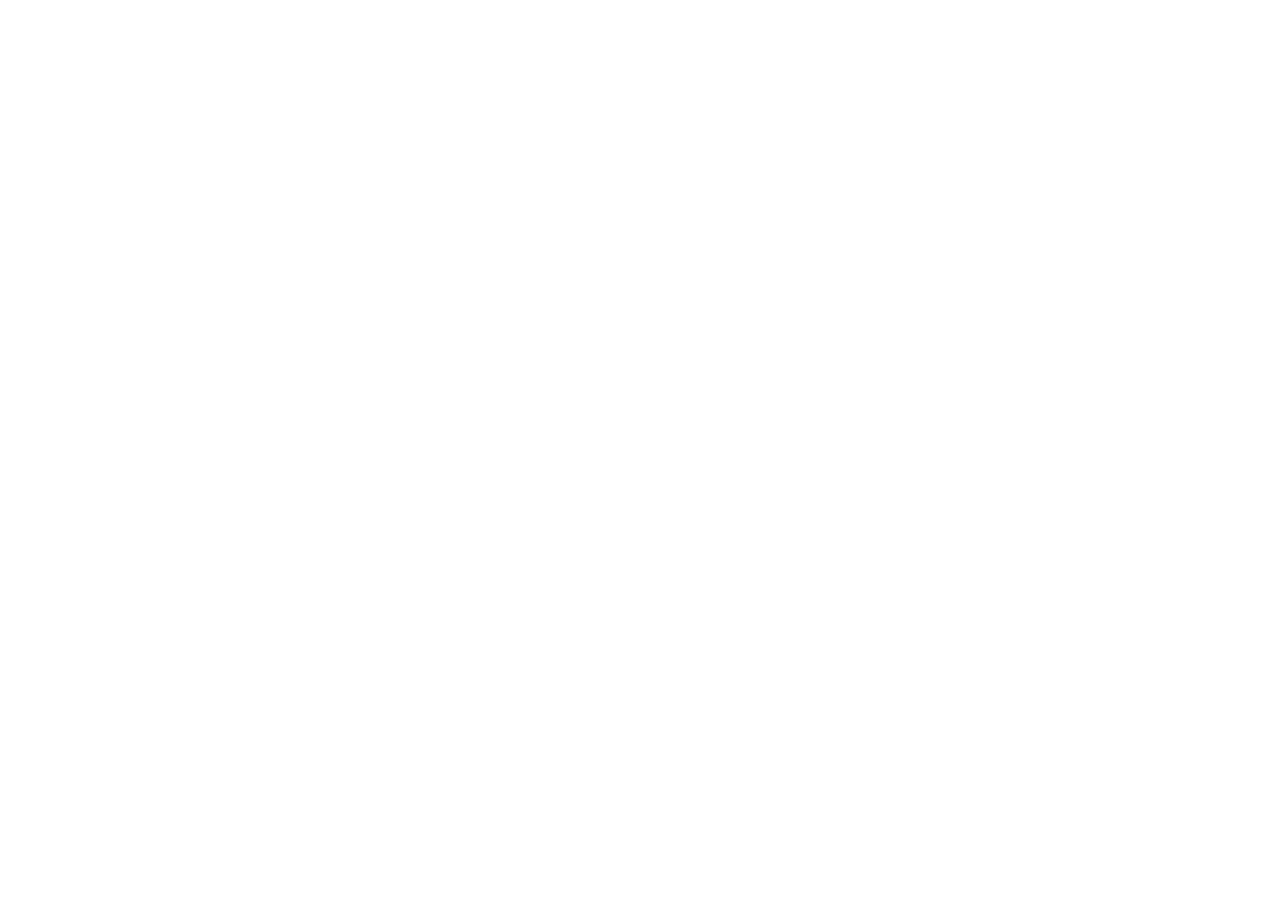
==== index.html @ 71a2346d "first commit" ====
<!DOCTYPE html>
<html lang="en">
<head>
    <meta charset="UTF-8">
    <meta name="viewport" content="width=device-width, initial-scale=1.0">
    <title>Student Management System</title>
</head>
<body>
    
</body>
</html>
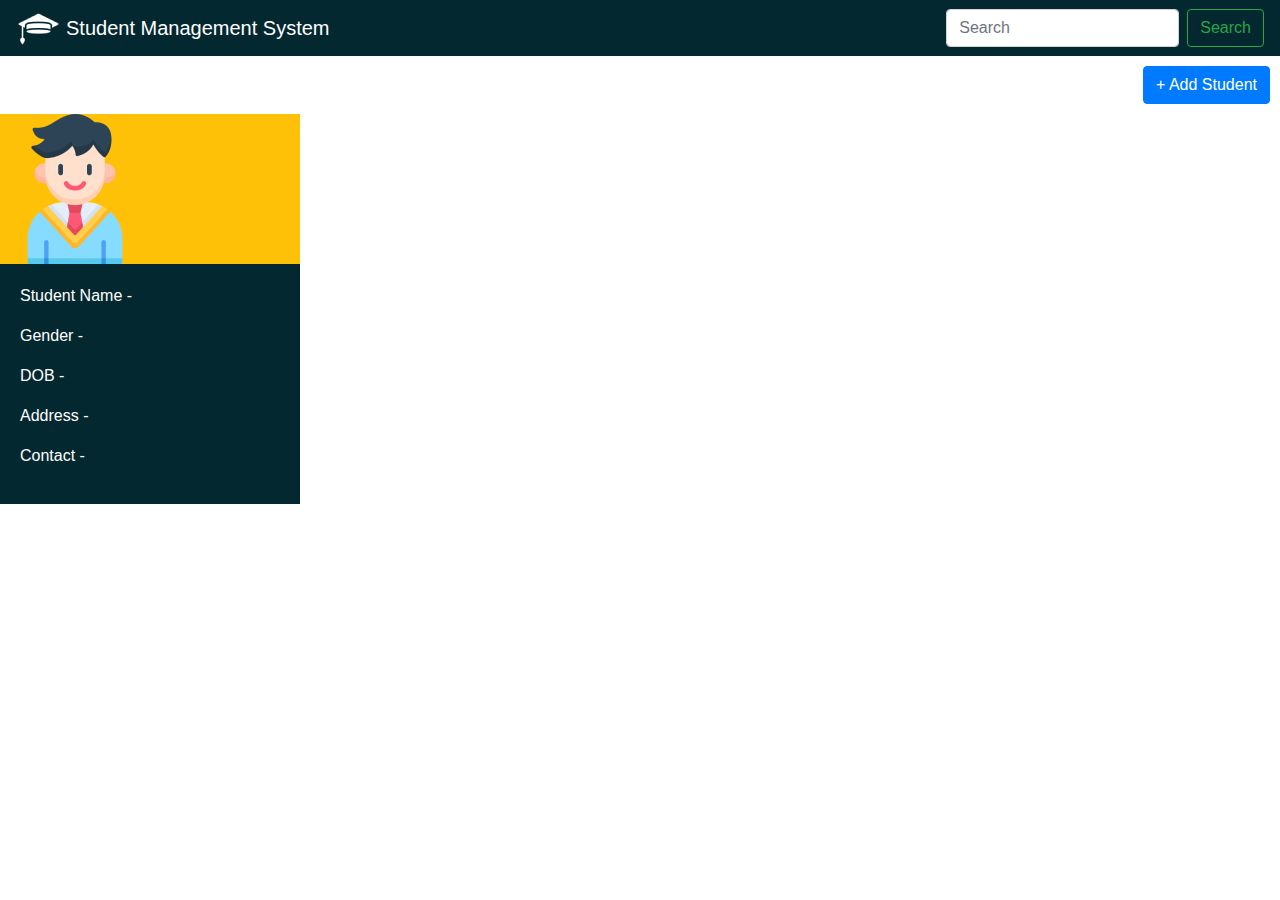
==== commit 1f4906e5: "navbar" ====
--- a/index.html
+++ b/index.html
@@ -4,8 +4,46 @@
     <meta charset="UTF-8">
     <meta name="viewport" content="width=device-width, initial-scale=1.0">
     <title>Student Management System</title>
+    <link rel="stylesheet" href="https://cdn.jsdelivr.net/npm/bootstrap@4.0.0/dist/css/bootstrap.min.css" integrity="sha384-Gn5384xqQ1aoWXA+058RXPxPg6fy4IWvTNh0E263XmFcJlSAwiGgFAW/dAiS6JXm" crossorigin="anonymous">
+    <link rel="stylesheet" href="./css/index.css">
 </head>
 <body>
-    
+    <nav class="navbar navbar-expand-lg navbar-light bg-light navbar-css">
+        <img src="./src/logo.png" alt="">
+        <a class="navbar-brand" href="#">Student Management System</a>
+        <div class="collapse navbar-collapse" id="navbarSupportedContent">
+          <ul class="navbar-nav mr-auto">
+            
+          </ul>
+          <form class="form-inline my-2 my-lg-0">
+            <input class="form-control mr-sm-2" type="search" placeholder="Search" aria-label="Search">
+            <button class="btn btn-outline-success my-2 my-sm-0" type="submit">Search</button>
+          </form>
+        </div>
+      </nav>
+
+      <div class="body">
+        <div class="addbutton">
+            
+            <button type="button" class="btn btn-primary add-button">+ Add Student</button>
+        </div>
+
+        <div class="cards">
+            <div class="card-view">
+                <div class="image">
+                    <img src="./src/boy.png" alt="">
+                </div>
+                <div class="card-body">
+                    <p>Student Name - </p>
+                    <p>Gender - </p>
+                    <p>DOB - </p>
+                    <p>Address - </p>
+                    <p>Contact - </p>
+                </div>
+            </div>
+        </div>
+
+      </div>
+      <script src="https://cdnjs.cloudflare.com/ajax/libs/bootstrap/5.3.3/js/bootstrap.min.js" integrity="sha512-ykZ1QQr0Jy/4ZkvKuqWn4iF3lqPZyij9iRv6sGqLRdTPkY69YX6+7wvVGmsdBbiIfN/8OdsI7HABjvEok6ZopQ==" crossorigin="anonymous" referrerpolicy="no-referrer"></script>
 </body>
 </html>--- a/css/index.css
+++ b/css/index.css
@@ -0,0 +1,27 @@
+.navbar-css{
+    background-color: rgba(3, 40, 48, 1) !important;
+}
+
+.navbar-brand{
+    padding:5px;
+    color:white !important;
+}
+
+.addbutton{
+    margin:10px;
+    display: flex;
+    justify-content: right;
+}
+
+.card-view{
+    width:300px;
+    height:550px;
+    color: white;
+}
+.image{
+    background-color: rgba(255, 193, 7, 1);
+}
+
+.card-body{
+    background-color: rgba(3, 40, 48, 1);
+}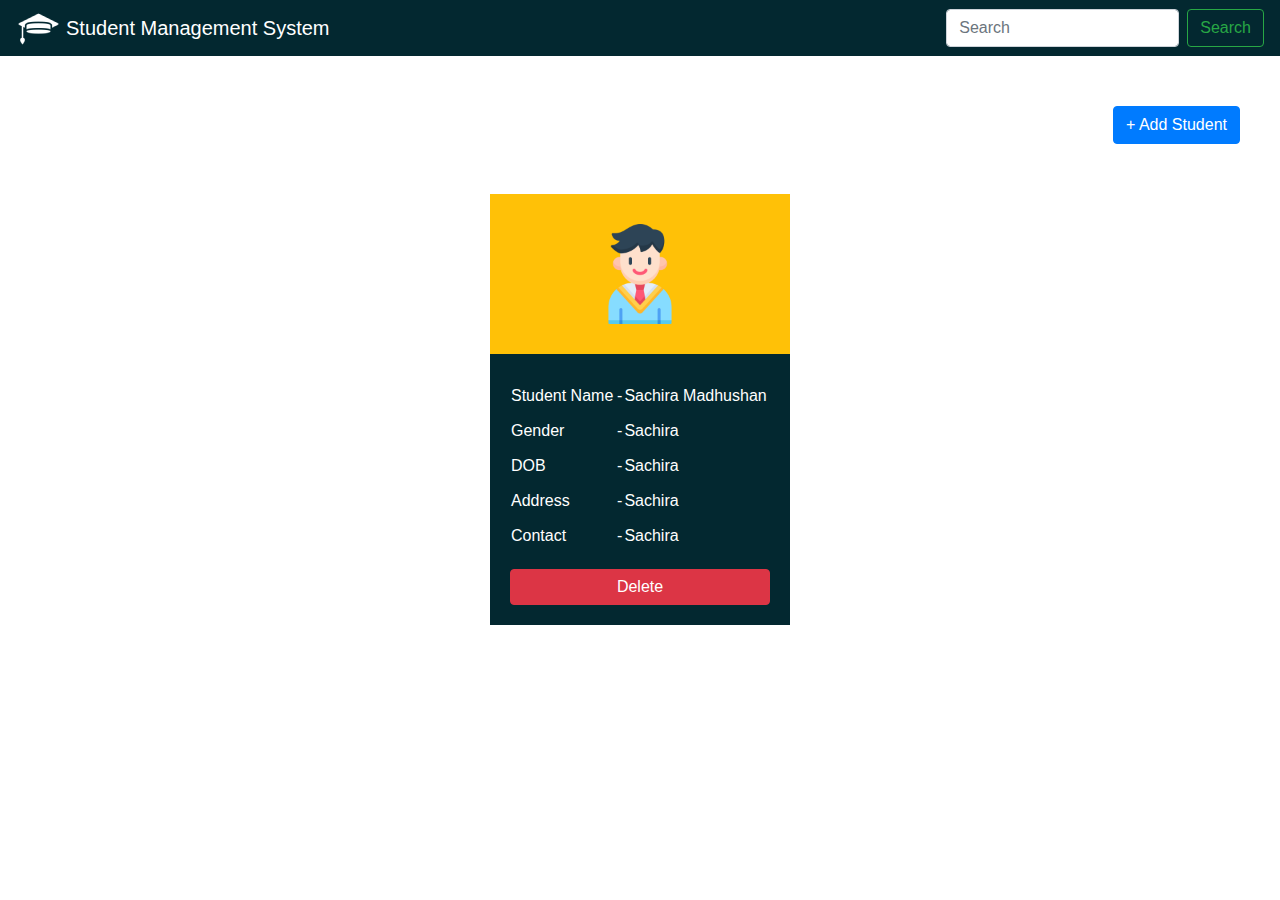
==== commit 0b9e6ab1: "data card view" ====
--- a/index.html
+++ b/index.html
@@ -29,16 +29,40 @@
         </div>
 
         <div class="cards">
-            <div class="card-view">
+            
+            </div><div class="card-view">
                 <div class="image">
-                    <img src="./src/boy.png" alt="">
+                    <img src="./src/boy.png" alt="" width="100px">
                 </div>
                 <div class="card-body">
-                    <p>Student Name - </p>
-                    <p>Gender - </p>
-                    <p>DOB - </p>
-                    <p>Address - </p>
-                    <p>Contact - </p>
+                    <table>
+                        <tr>
+                            <td>Student Name</td>
+                            <td>-</td>
+                            <td>Sachira Madhushan</td>
+                        </tr>
+                        <tr>
+                            <td>Gender</td>
+                            <td>-</td>
+                            <td>Sachira</td>
+                        </tr>
+                        <tr>
+                            <td>DOB</td>
+                            <td>-</td>
+                            <td>Sachira</td>
+                        </tr>
+                        <tr>
+                            <td>Address</td>
+                            <td>-</td>
+                            <td>Sachira</td>
+                        </tr>
+                        <tr>
+                            <td>Contact</td>
+                            <td>-</td>
+                            <td>Sachira</td>
+                        </tr>
+                    </table>
+                    <button type="button" class="btn btn-danger " id="delete-button">Delete</button>
                 </div>
             </div>
         </div>
--- a/css/index.css
+++ b/css/index.css
@@ -11,17 +11,48 @@
     margin:10px;
     display: flex;
     justify-content: right;
+    margin-bottom:50px;
+    margin-top:50px;
+    margin-right:40px;
 }
 
 .card-view{
     width:300px;
     height:550px;
     color: white;
+    margin: auto;
 }
 .image{
+    display:flex;
+    flex-direction: column;
+    justify-content: center;
+    align-items: center;
+    padding: 30px;
     background-color: rgba(255, 193, 7, 1);
 }
 
 .card-body{
+    display:flex;
+    flex-direction: column;
+    justify-content: center;
     background-color: rgba(3, 40, 48, 1);
+}
+
+#delete-button{
+
+    padding:5px 40px;
+}
+
+.cards{
+    display:grid;
+    grid-template-columns: auto auto auto auto;
+
+}
+
+.card-body table{
+    margin-bottom:20px;
+}
+
+td{
+    padding-top:10px;
 }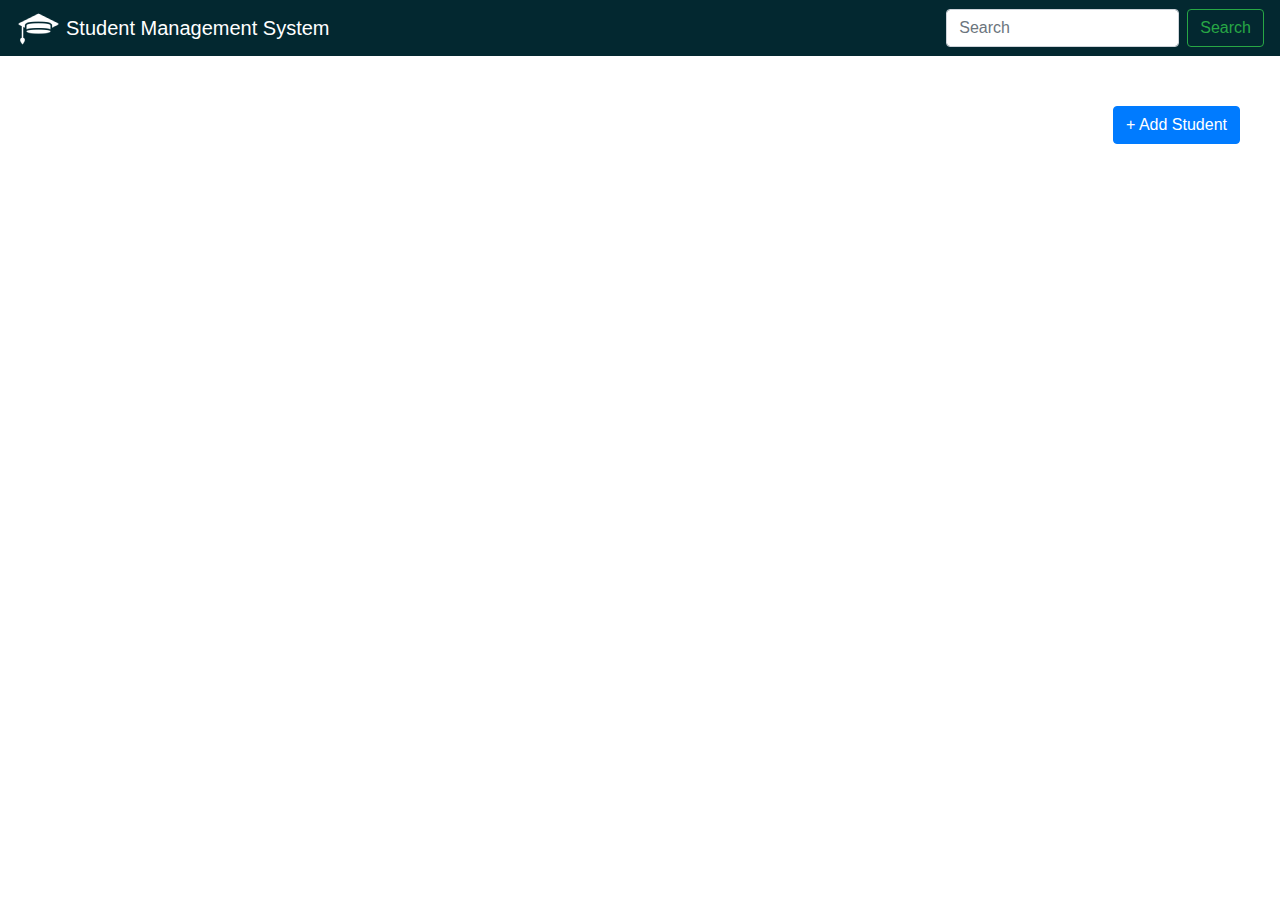
==== commit 539ba9c6: "add and remove student" ====
--- a/index.html
+++ b/index.html
@@ -4,10 +4,67 @@
     <meta charset="UTF-8">
     <meta name="viewport" content="width=device-width, initial-scale=1.0">
     <title>Student Management System</title>
-    <link rel="stylesheet" href="https://cdn.jsdelivr.net/npm/bootstrap@4.0.0/dist/css/bootstrap.min.css" integrity="sha384-Gn5384xqQ1aoWXA+058RXPxPg6fy4IWvTNh0E263XmFcJlSAwiGgFAW/dAiS6JXm" crossorigin="anonymous">
+    <link href="https://maxcdn.bootstrapcdn.com/bootstrap/4.5.2/css/bootstrap.min.css" rel="stylesheet">
     <link rel="stylesheet" href="./css/index.css">
 </head>
 <body>
+    <!-- Add student model -->
+    <div class="modal fade" id="addstudent">
+        <div class="modal-dialog">
+            <div class="modal-content">
+                <!-- Modal Header -->
+                <div class="modal-header">
+                    <h4 class="modal-title">Add Student</h4>
+                    <button type="button" class="close" data-dismiss="modal">&times;</button>
+                </div>
+                <!-- Modal Body -->
+                <div class="modal-body">
+                    <form>
+                        <div class="form-group">
+                          <label for="">Name</label>
+                          <input type="text" class="form-control" id="name-input" aria-describedby="emailHelp" placeholder="Enter Name">
+                        </div>
+
+                        <div class="form-group">
+                          <label for="">Address</label>
+                          <input type="text" class="form-control" id="address-input" placeholder="Enter Address">
+                        </div>
+
+                        <div class="form-group">
+                            <label for="">Phone Number</label>
+                            <input type="number" class="form-control" id="phone-input" placeholder="Enter Phone">
+                        </div>
+
+                        <div class="form-group">
+                            <label for="">Date Of Birth</label>
+                            <input type="date" class="form-control" id="dob-input">
+                        </div>
+
+                        <div class="form-group">
+                            <label for="">Gender</label>
+                            <div class="form-check">
+                                <input class="form-check-input" type="radio" name="gender" id="male-input" value="male">
+                                <label class="form-check-label" for="exampleRadios1">
+                                  Male
+                                </label>
+                              </div>
+                              <div class="form-check">
+                                <input class="form-check-input" type="radio" name="gender" id="female-input" value="female">
+                                <label class="form-check-label" for="exampleRadios2">
+                                  Female
+                                </label>
+                            </div>
+                        </div>
+                      </form>
+                      <button class="btn btn-primary " onclick="add_student()">Add</button>
+                </div>
+                
+            </div>
+        </div>
+    </div>
+    <!-- Add student model end -->
+
+    <!-- navbar start -->
     <nav class="navbar navbar-expand-lg navbar-light bg-light navbar-css">
         <img src="./src/logo.png" alt="">
         <a class="navbar-brand" href="#">Student Management System</a>
@@ -21,53 +78,23 @@
           </form>
         </div>
       </nav>
+      <!-- navbar end -->
+
 
       <div class="body">
         <div class="addbutton">
-            
-            <button type="button" class="btn btn-primary add-button">+ Add Student</button>
+            <button type="button" class="btn btn-primary add-button" data-toggle="modal" data-target="#addstudent">+ Add Student</button>
         </div>
 
-        <div class="cards">
+
+        <!-- view student cards -->
+        <div class="cards" id="cards">
             
-            </div><div class="card-view">
-                <div class="image">
-                    <img src="./src/boy.png" alt="" width="100px">
-                </div>
-                <div class="card-body">
-                    <table>
-                        <tr>
-                            <td>Student Name</td>
-                            <td>-</td>
-                            <td>Sachira Madhushan</td>
-                        </tr>
-                        <tr>
-                            <td>Gender</td>
-                            <td>-</td>
-                            <td>Sachira</td>
-                        </tr>
-                        <tr>
-                            <td>DOB</td>
-                            <td>-</td>
-                            <td>Sachira</td>
-                        </tr>
-                        <tr>
-                            <td>Address</td>
-                            <td>-</td>
-                            <td>Sachira</td>
-                        </tr>
-                        <tr>
-                            <td>Contact</td>
-                            <td>-</td>
-                            <td>Sachira</td>
-                        </tr>
-                    </table>
-                    <button type="button" class="btn btn-danger " id="delete-button">Delete</button>
-                </div>
-            </div>
         </div>
 
       </div>
-      <script src="https://cdnjs.cloudflare.com/ajax/libs/bootstrap/5.3.3/js/bootstrap.min.js" integrity="sha512-ykZ1QQr0Jy/4ZkvKuqWn4iF3lqPZyij9iRv6sGqLRdTPkY69YX6+7wvVGmsdBbiIfN/8OdsI7HABjvEok6ZopQ==" crossorigin="anonymous" referrerpolicy="no-referrer"></script>
-</body>
+      <script src="./js/index.js"></script>
+      <script src="https://code.jquery.com/jquery-3.5.1.min.js"></script>
+      <script src="https://cdn.jsdelivr.net/npm/@popperjs/core@2.5.4/dist/umd/popper.min.js"></script>
+      <script src="https://maxcdn.bootstrapcdn.com/bootstrap/4.5.2/js/bootstrap.min.js"></script></body>
 </html>